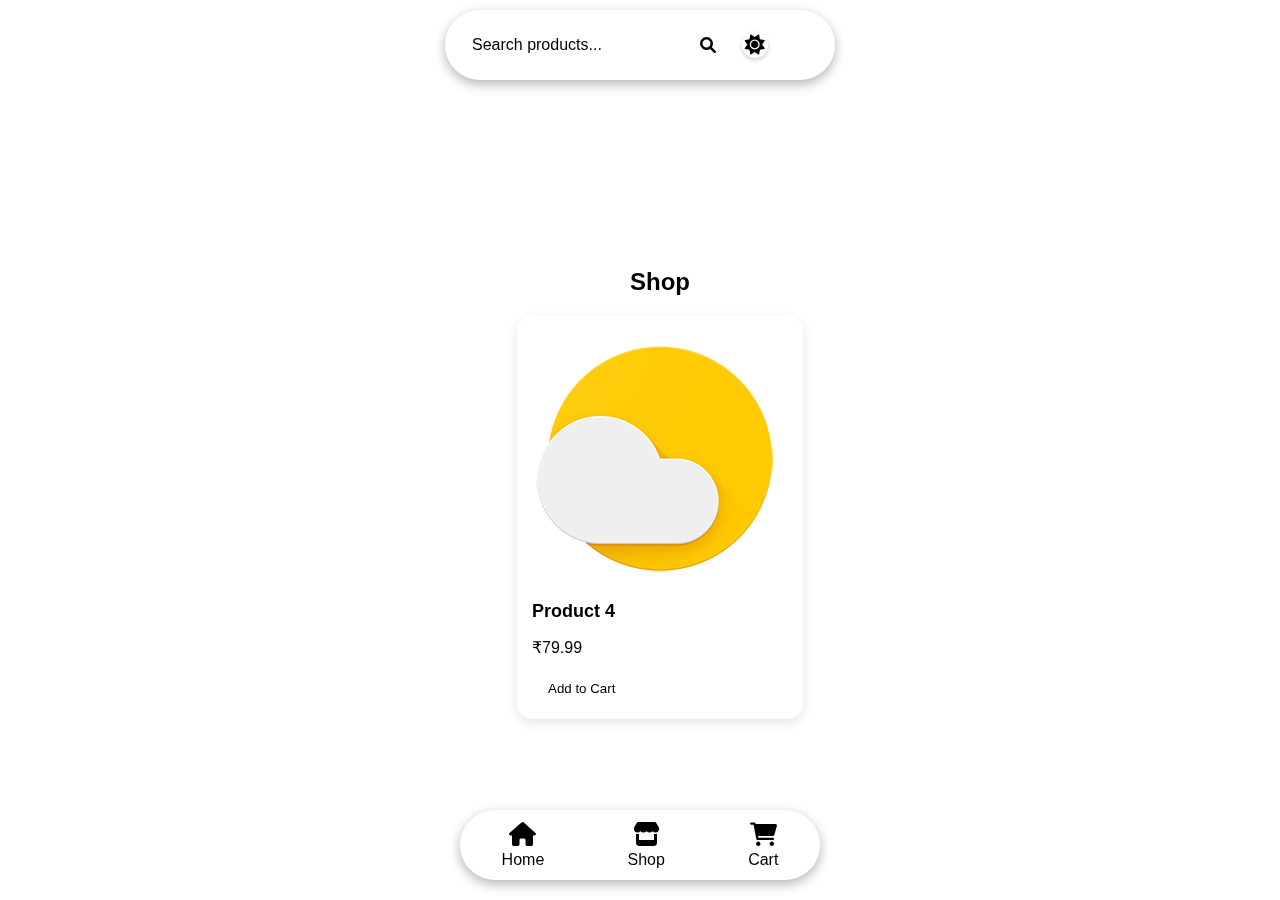
==== shop.html @ 3c1555a3 "Add files via upload" ====
<!DOCTYPE html>
<html lang="en">
<head>
    <meta charset="UTF-8">
    <meta name="viewport" content="width=device-width, initial-scale=1.0">
    <title>Shop</title>
    <link rel="stylesheet" href="styles.css">
    <link rel="stylesheet" href="https://cdnjs.cloudflare.com/ajax/libs/font-awesome/6.0.0-beta3/css/all.min.css">
    <style>
        /* Add this CSS to position and style the background video */
        #background-video {
            position: fixed;
            top: 0;
            left: 0;
            width: 100%;
            height: 100%;
            object-fit: cover; /* Ensures the video covers the entire area */
            z-index: -1; /* Places the video behind other content */
        }
        /* Ensure the rest of your content is visible above the video */
        body {
            margin: 0;
            padding: 0;
            overflow: hidden; /* Prevents scrollbars from appearing */
        }
        /* Top Container Styling */
        .top-container {
            display: flex;
            justify-content: space-between;
            align-items: center;
            padding: 10px;
            position: relative;
            z-index: 1; /* Ensures the container is above the background video */
        }
        /* Search and Sidebar Container Styling */
        .search-sidebar-container {
            display: flex;
            align-items: center;
            gap: 10px; /* Space between search bar and switcher */
        }
        /* Search Bar Container Styling */
        .search-bar-container {
            display: flex;
            align-items: center;
            gap: 10px; /* Space between input and button */
        }
        /* Dark/Light Mode Switcher Button Styling */
        .theme-switcher {
            display: flex;
            align-items: center;
            margin-left: -25px; /* Space from the search bar */
        }
        .theme-switcher #theme-btn {
            border: none;
            background: none;
            cursor: pointer;
            padding: 5px;
        }
        .btn__icon {
            font-size: 1.2em; /* Adjust size as needed */
            color: #daec39; /* Adjust color as needed */
        }
    </style>
</head>
<body>
    <!-- Background Video -->
    <video autoplay muted loop id="background-video">
        <source src="thiru.mp4" type="video/mp4">
        Your browser does not support the video tag.
    </video>

    <!-- Top Container -->
    <div class="top-container">
        <!-- Search and Sidebar Container -->
        <div class="search-sidebar-container">
            <!-- Search Bar -->
            <div class="search-bar-container">
                <input type="text" id="search-bar" placeholder="Search products...">
                <button id="search-btn"><i class="fas fa-search"></i></button>
            </div>
            
            <!-- Dark/Light Mode Switcher -->
            <div class="theme-switcher">
                <button id="theme-btn" class="btn">
                    <div class="btn__indicator">
                        <div class="btn__icon-container">
                            <i class="btn__icon fa-solid fa-sun"></i>
                        </div>
                    </div>
                </button>
            </div>
        </div>
    </div>

    <!-- Main Content -->
    <div id="app">
        <section id="shop" class="page visible">
            <h1>Shop</h1>
            <div class="products" id="products-container">
                <!-- Product cards will be dynamically inserted here -->
            </div>
        </section>
    </div>

    <!-- Bottom Dock -->
    <div class="dock">
        <button class="dock-item" onclick="navigateTo('index.html')"><i class="fas fa-home"></i> Home</button>
        <button class="dock-item" onclick="navigateTo('shop.html')"><i class="fas fa-store"></i> Shop</button>
        <button class="dock-item" onclick="navigateTo('cart.html')"><i class="fas fa-shopping-cart"></i> Cart</button>
    </div>

    <!-- Cart Dynamic Island -->
    <div class="dynamic-island" id="dynamic-island">
        <div class="cart-icon">🛒</div>
        <div class="cart-details">
            <p class="message">Product added to cart!</p>
        </div>
    </div>

    <script src="script.js"></script>
</body>
</html>
---- styles.css ----
/* ------------ BASE STYLES ------------ */
body {
  font-family: -apple-system, BlinkMacSystemFont, "Segoe UI", Roboto, "Helvetica Neue", Arial, sans-serif;
  display: flex;
  flex-direction: column;
  justify-content: center;
  align-items: center;
  min-height: 100vh;
  background-color: rgba(255, 255, 255, 0.1); /* Glass effect with transparency */
  color: var(--text-color);
  transition: background-color 0.3s ease, color 0.3s ease;
}

/* ------------ BUTTON STYLES ------------ */
.btn {
  background-color: rgba(255, 255, 255, 0.2); /* Semi-transparent background */
  backdrop-filter: blur(10px); /* Apply blur effect */
  width: 60px;
  height: 30px;
  border-radius: 15px;
  position: relative;
  display: flex;
  align-items: center;
  cursor: pointer;
  transition: background-color 0.3s ease;
  margin: 20px;
}

.btn__indicator {
  background-color: rgba(255, 255, 255, 0.4); /* Semi-transparent background */
  width: 26px;
  height: 26px;
  border-radius: 50%;
  position: absolute;
  left: 2px;
  transition: transform 0.3s ease, background-color 0.3s ease;
  box-shadow: 0 2px 4px rgba(0, 0, 0, 0.2);
}

.btn__icon-container {
  width: 100%;
  height: 100%;
  display: flex;
  justify-content: center;
  align-items: center;
}

.btn__icon {
  color: var(--icon-color);
  font-size: 1rem;
  transition: color 0.3s ease;
}

/* ------------ DARK MODE STYLES ------------ */
body.darkmode {
  --background-color: rgba(0, 0, 0, 0.9); /* Dark glass effect */
  --text-color: #ffffff;
  --primary-color: #777777;
  --button-background: rgba(0, 0, 0, 0.5); /* Darker semi-transparent background */
  --button-text-color: #ffffff;
  --icon-color: #ffffff;
  --dynamic-island-bg: rgba(43, 43, 43, 0.9);
  --dynamic-island-bg-remove: #000000;
}

body.darkmode .btn__indicator {
  transform: translateX(30px);
}

body.darkmode .btn__icon {
  color: var(--icon-color);
}

body.darkmode .product-card,
body.darkmode .cart-item {
  background-color: rgba(58, 58, 58, 0.7); /* Dark glass effect */
}

body.darkmode .add-to-cart-btn,
body.darkmode .cart-item-controls button {
  background-color: #555555;
  color: #ffffff;
}

body.darkmode .add-to-cart-btn:hover,
body.darkmode .cart-item-controls button:hover {
  background-color: #777777;
}

/* ------------ PAGE STYLES ------------ */
.page {
  width: 100%;
  padding: 20px;
  padding-top: 70px; /* Adjusted to account for fixed top-container height */
  position: relative;
  z-index: 1;
}

h1 {
  margin-bottom: 20px;
  text-align: center;
  font-size: 24px; /* Increased font size for headers */
}

.products, .cart-items {
  display: flex;
  flex-wrap: wrap;
  justify-content: center;
  gap: 20px;
}

.product-card, .cart-item {
  background: rgba(255, 255, 255, 0.2); /* Semi-transparent background */
  backdrop-filter: blur(10px); /* Apply blur effect */
  border-radius: 15px;
  box-shadow: 0 4px 12px rgba(0, 0, 0, 0.1);
  padding: 15px;
  transition: background-color 0.3s ease, box-shadow 0.3s ease;
  z-index: 2;
}

.product-card:hover, .cart-item:hover {
  box-shadow: 0 8px 20px rgba(0, 0, 0, 0.15);
}

.product-card img {
  max-width: 100%;
  height: auto;
  border-radius: 8px;
}

.product-card h2 {
  font-size: 18px;
  margin: 10px 0;
}

.product-card p, .cart-item-price {
  font-size: 1rem;
  color: var(--text-color);
}

.add-to-cart-btn, .cart-item-controls button {
  padding: 8px 16px;
  border: none;
  border-radius: 20px;
  background-color: var(--primary-color);
  color: var(--button-text-color);
  cursor: pointer;
  transition: background-color 0.3s ease;
}

.add-to-cart-btn:hover, .cart-item-controls button:hover {
  background-color: #000000;
}

/* ------------ NAVIGATION DOCK ------------ */
.dock {
  width: 360px;
  height: 70px;
  background: rgba(255, 255, 255, 0.2); /* Semi-transparent background */
  backdrop-filter: blur(10px); /* Apply blur effect */
  border-radius: 35px;
  position: fixed;
  bottom: 20px;
  left: 50%;
  transform: translateX(-50%);
  display: flex;
  justify-content: space-around;
  align-items: center;
  box-shadow: 0 4px 12px rgba(0, 0, 0, 0.3);
  transition: background 0.3s ease;
  z-index: 10;
}

body.darkmode .dock {
  background: rgba(43, 43, 43, 0.9); /* Darker glass effect */
}

.dock-item {
  background: transparent;
  border: none;
  color: var(--text-color);
  font-size: 1rem;
  text-align: center;
  cursor: pointer;
  transition: color 0.3s;
  display: flex;
  flex-direction: column;
  align-items: center;
}

.dock-item i {
  font-size: 1.5rem;
  margin-bottom: 5px;
}

.dock-item:hover {
  color: var(--primary-color);
}

body.darkmode .dock-item {
  color: var(--text-color);
}

body.darkmode .dock-item:hover {
  color: var(--primary-color);
}

/* ------------ DYNAMIC ISLAND ------------ */
.dynamic-island {
  position: fixed;
  top: 20px;
  width: 300px;
  height: 60px;
  background-color: var(--dynamic-island-bg);
  border-radius: 30px;
  display: flex;
  align-items: center;
  justify-content: space-between;
  padding: 0 20px;
  color: var(--dynamic-island-text);
  transition: transform 0.6s ease, opacity 0.4s ease, background-color 0.3s ease;
  opacity: 0;
  pointer-events: none;
  transform: translateY(-100px) scale(0.5);
  box-shadow: 0 4px 15px rgba(0, 0, 0, 0.3);
  z-index: 20;
}

.dynamic-island.show {
  opacity: 1;
  pointer-events: auto;
  transform: translateY(0) scale(1);
}

.dynamic-island.remove-item {
  background-color: var(--dynamic-island-bg-remove);
  color: #ffffff;
}

.dynamic-island .message {
  font-size: 1rem;
}

/* ------------ CART SUMMARY ------------ */
#cart-summary {
  margin-top: 20px;
  text-align: center;
  z-index: 15;
}

#buy-now-btn {
  background: var(--primary-color);
  color: var(--button-text-color);
  border: none;
  padding: 12px 25px;
  font-size: 1rem;
  cursor: pointer;
  border-radius: 20px;
  transition: background-color 0.3s ease;
}

#buy-now-btn:hover {
  background: #000000;
}

body.darkmode #buy-now-btn:hover {
  background: #777777;
}

/* ------------ SEARCH SIDEBAR ------------ */
.search-sidebar-container {
  width: 360px;
  height: 70px;
  background: rgba(255, 255, 255, 0.2); /* Semi-transparent background */
  backdrop-filter: blur(10px); /* Apply blur effect */
  border-radius: 35px;
  position: fixed;
  top: 10px; /* Adjusted to sit below the top container */
  left: 50%;
  transform: translateX(-50%);
  display: flex;
  justify-content: space-between;
  align-items: center;
  padding: 0 15px;
  box-shadow: 0 4px 12px rgba(0, 0, 0, 0.3);
  z-index: 10;
}

body.darkmode .search-sidebar-container {
  background: rgba(43, 43, 43, 0.9); /* Darker glass effect */
}

.search-bar-container {
  display: flex;
  align-items: center;
  flex-grow: 1;
  margin-right: 10px;
}

.search-bar-container input[type="text"] {
  padding: 8px 12px;
  border: 1px solid var(--primary-color);
  border-radius: 20px;
  width: 200px;
  background: rgba(255, 255, 255, 0.2); /* Semi-transparent background */
  color: var(--text-color);
  transition: background-color 0.3s ease, color 0.3s ease;
}

.search-bar-container input[type="text"]::placeholder {
  color: var(--text-color);
}

.search-bar-container button {
  background: transparent;
  border: none;
  cursor: pointer;
}

.search-bar-container button i {
  font-size: 1.2em;
  color: var(--icon-color);
}

/* ------------ THEME SWITCHER BUTTON ------------ */
.theme-switcher {
  display: flex;
  align-items: center;
  justify-content: center;
}

.theme-switcher #theme-btn {
  border: none;
  background: none;
  cursor: pointer;
  padding: 5px;
}

.theme-switcher #theme-btn .btn__icon {
  font-size: 1.5em; /* Increased size for visibility */
  color: var(--icon-color);
  transition: color 0.3s ease;
}

.theme-switcher #theme-btn:hover .btn__icon {
  color: var(--primary-color);
}

/* ------------ INPUT FIELDS ------------ */
input, textarea {
  font-family: inherit;
  font-size: 1rem;
  border: 1px solid rgba(0, 0, 0, 0.2);
  border-radius: 10px;
  padding: 10px;
  background: rgba(255, 255, 255, 0.3); /* Semi-transparent background */
  color: var(--text-color);
  transition: border-color 0.3s ease, background-color 0.3s ease;
}

input:focus, textarea:focus {
  border-color: var(--primary-color);
  outline: none;
}

/* ------------ MODAL STYLES ------------ */
.modal {
  position: fixed;
  top: 50%;
  left: 50%;
  transform: translate(-50%, -50%);
  width: 80%;
  max-width: 500px;
  background: rgba(255, 255, 255, 0.9); /* Slightly opaque background */
  border-radius: 20px;
  padding: 20px;
  box-shadow: 0 4px 12px rgba(0, 0, 0, 0.2);
  z-index: 30;
  transition: opacity 0.3s ease, transform 0.3s ease;
  opacity: 0;
  pointer-events: none;
}

.modal.show {
  opacity: 1;
  pointer-events: auto;
}

.modal-header {
  display: flex;
  justify-content: space-between;
  align-items: center;
  margin-bottom: 15px;
}

.modal-header h2 {
  font-size: 1.5rem;
}

.modal-header button {
  background: transparent;
  border: none;
  font-size: 1.2rem;
  cursor: pointer;
}

/* ------------ LOADING SPINNER ------------ */
.spinner {
  border: 4px solid rgba(0, 0, 0, 0.1); /* Light border */
  border-top: 4px solid var(--primary-color); /* Spinner color */
  border-radius: 50%;
  width: 40px;
  height: 40px;
  animation: spin 1s linear infinite;
}

@keyframes spin {
  0% { transform: rotate(0deg); }
  100% { transform: rotate(360deg); }
}

/* ------------ BACKGROUND VIDEO STYLES ------------ */
.background-video-container {
  position: fixed;
  top: 0;
  left: 0;
  width: 100%;
  height: 100%;
  overflow: hidden;
  z-index: -1; /* Ensure it is behind other content */
}

.background-video {
  position: absolute;
  top: 50%;
  left: 50%;
  width: 100%;
  height: 100%;
  object-fit: cover; /* Ensures the video covers the container */
  transform: translate(-50%, -50%);
}
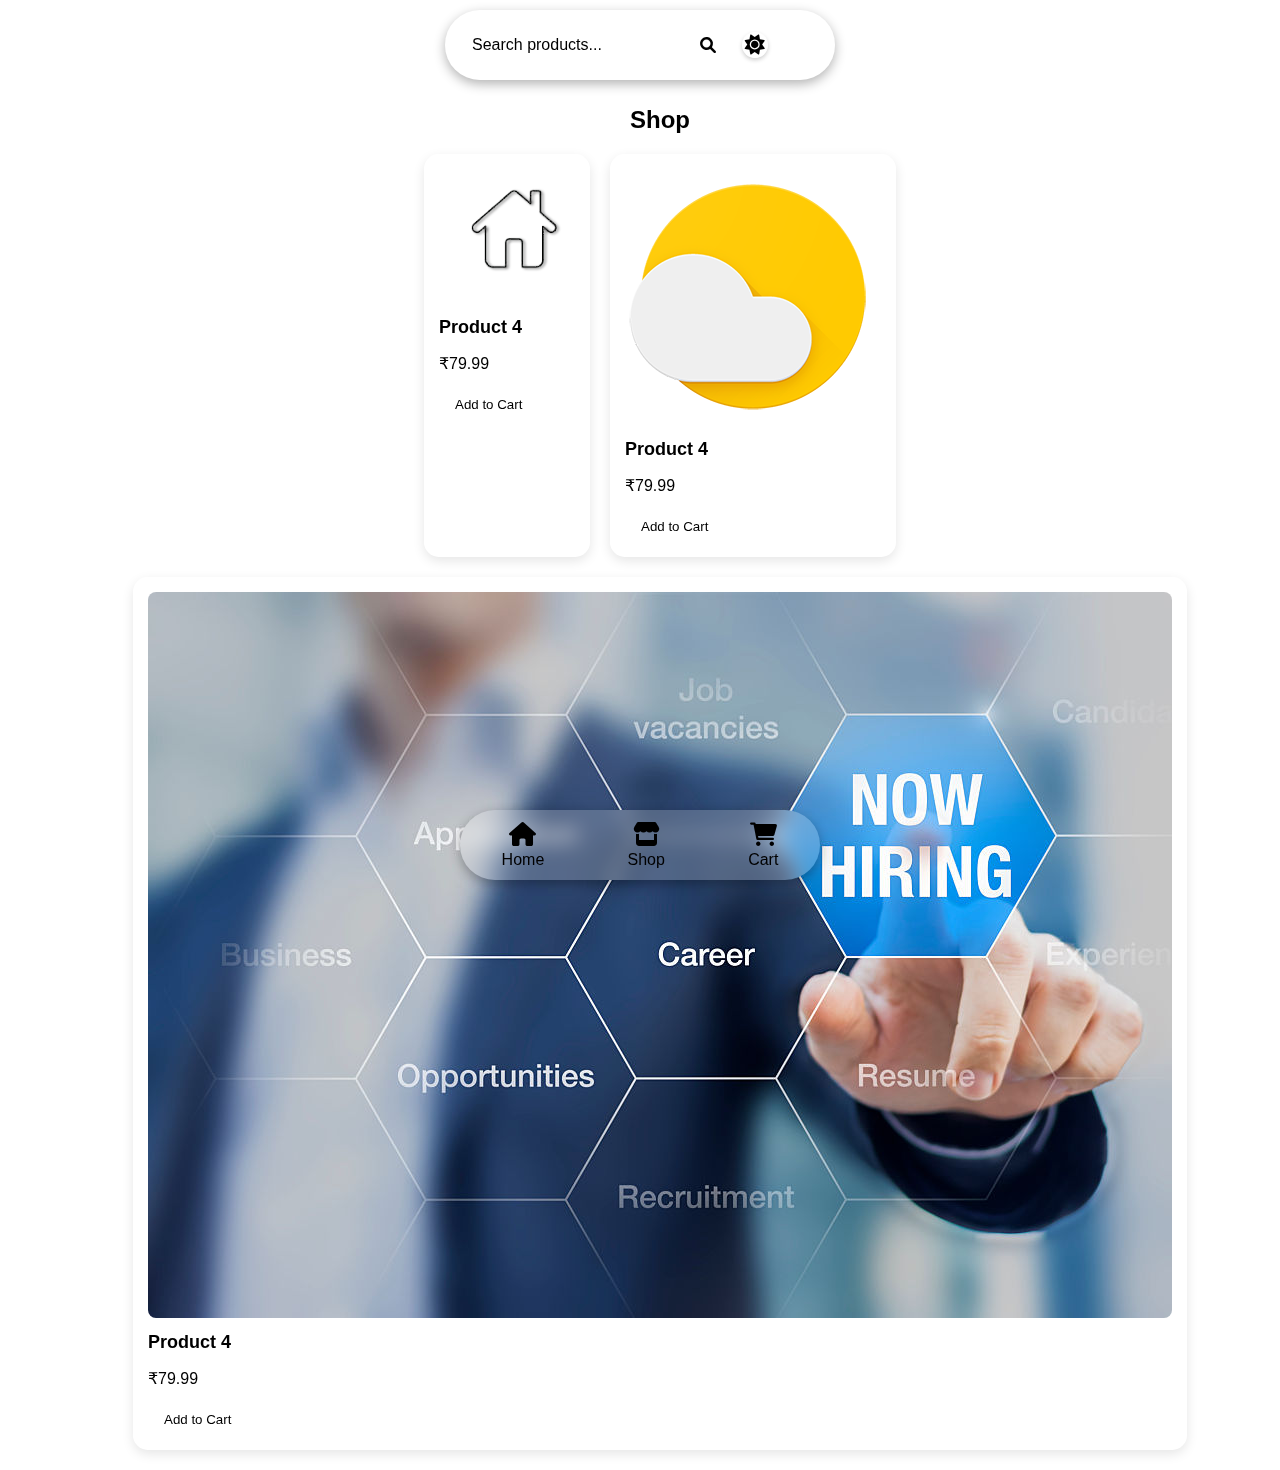
==== commit 06b5a366: "Update shop.html" ====
--- a/shop.html
+++ b/shop.html
@@ -65,7 +65,7 @@
 <body>
     <!-- Background Video -->
     <video autoplay muted loop id="background-video">
-        <source src="thiru.mp4" type="video/mp4">
+        <source src="tiru.mp4" type="video/mp4">
         Your browser does not support the video tag.
     </video>
 
